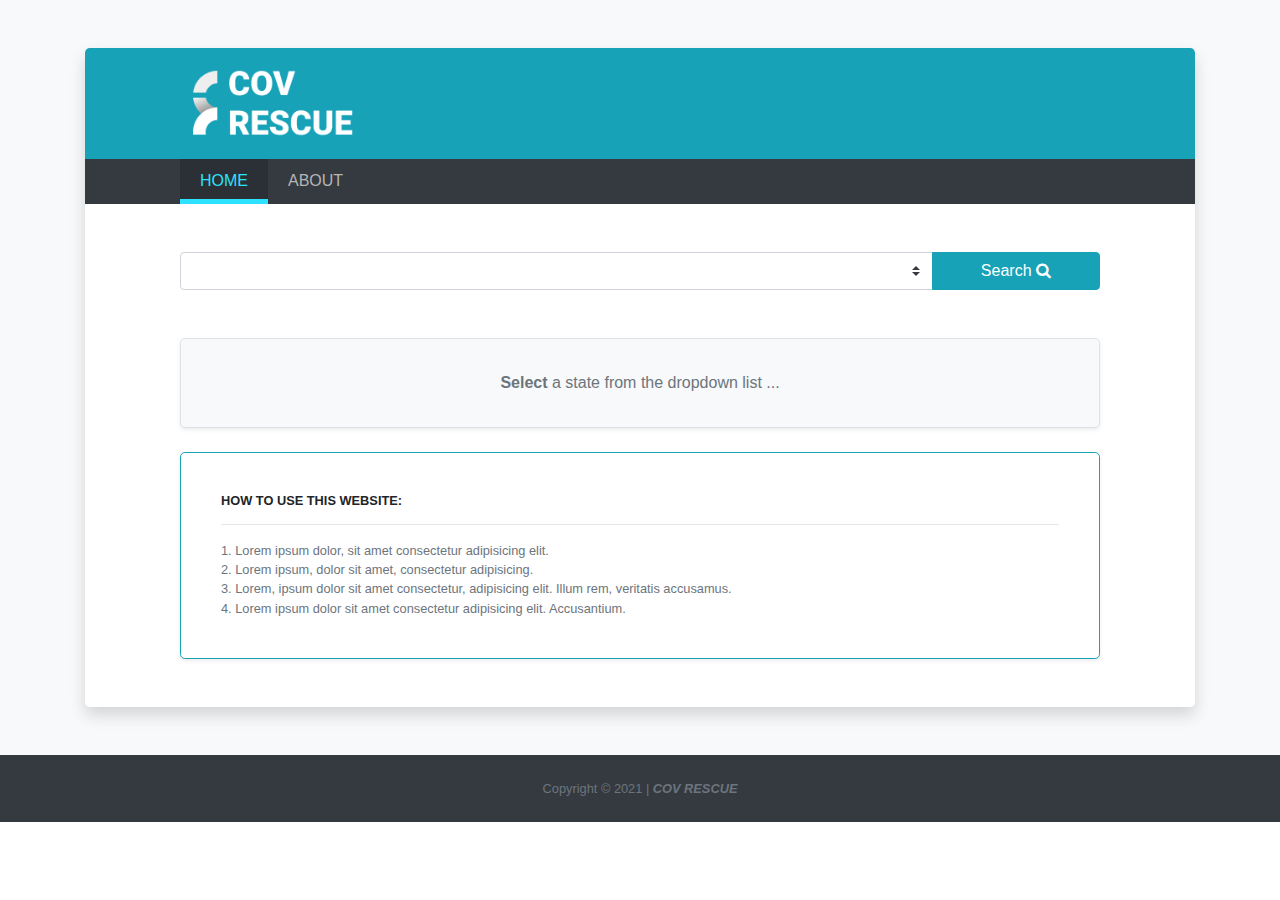
==== index.html @ 7d480d14 "first commit" ====
<!DOCTYPE html>
<html lang="en">
  <head>
    <meta charset="UTF-8" />
    <meta name="viewport" content="width=device-width, initial-scale=1.0" />
    <title>Cov Rescue</title>
    <!-- Bootstrap CSS -->
    <link rel="stylesheet" href="assets/css/bootstrap.min.css" />
    <!-- Custom CSS -->
    <link rel="stylesheet" href="assets/css/style.css" />
    <!-- Font Awesome CSS -->
    <link
      rel="stylesheet"
      href="https://stackpath.bootstrapcdn.com/font-awesome/4.7.0/css/font-awesome.min.css"
    />
    <!-- DataTables CSS -->
    <link
      rel="stylesheet"
      href="https://cdn.datatables.net/v/bs4/dt-1.10.24/datatables.min.css"
    />
  </head>
  <body>


    <div class="app bg-light py-md-5 py-3">
      <div class="container">
        <div class="bg-white rounded-lg shadow overflow-hidden">
          <header class="bg-info text-light py-3">
            <div class="container">
              <div class="row">
                <div class="col-lg-10 offset-lg-1">
                  <img
                    class="pl-lg-0 pl-3"
                    src="assets/imgs/logo-banner.png"
                    alt="cov rescue logo"
                    width="160"
                  />
                </div>
              </div>
            </div>
          </header>
          <!-- Header banner -->


          <div id="navbar" class="bg-dark">
            <div class="row">
              <div class="col-lg-10 offset-lg-1">
                <ul class="nav">
                  <li class="nav-item">
                    <button class="active">Home</button>
                  </li>
                  <li class="nav-item">
                    <button>About</button>
                  </li>
                </ul>
              </div>
            </div>
          </div>
          <!-- #navbar -->          


          <div class="app-body position-relative bg-white py-5 px-lg-0 px-3">
            <div class="row">
              <div class="col-lg-10 offset-lg-1">
                <form id="searchbar" class="mb-5">
                  <div class="input-group">
                    <select
                      class="custom-select"
                      id="selectStates"
                      name="selectInp"
                    ></select>
                    <div class="input-group-append">
                      <button class="btn btn-info px-md-5 px-2" type="submit">
                        Search <i class="fa fa-search"></i>
                      </button>
                    </div>
                  </div>
                </form>
                <!-- #searchbar -->
                <div
                  id="covid-tracker"
                  class="mb-4 p-md-4 p-3 bg-light border rounded-lg shadow-sm position-relative"
                >
                  <p class="m-0 p-2 text-secondary text-center">
                    <b>Select</b> a state from the dropdown list ...
                  </p>
                </div>
                <!-- #covid-tracker -->
                <div
                  id="covid-resources"
                  class="p-md-4 py-4 px-0 bg-white border border-info rounded-lg shadow-sm position-relative"
                >
                  <div class="p-3">
                    <h6 class="small text-uppercase">
                      <b>How to use this website:</b>
                    </h6>
                    <hr />
                    <ul class="small m-0 text-secondary list-unstyled">
                      <li>
                        1. Lorem ipsum dolor, sit amet consectetur adipisicing
                        elit.
                      </li>
                      <li>
                        2. Lorem ipsum, dolor sit amet, consectetur adipisicing.
                      </li>
                      <li>
                        3. Lorem, ipsum dolor sit amet consectetur, adipisicing
                        elit. Illum rem, veritatis accusamus.
                      </li>
                      <li>
                        4. Lorem ipsum dolor sit amet consectetur adipisicing
                        elit. Accusantium.
                      </li>
                    </ul>
                  </div>
                </div>
                <!-- #covid-resources -->
              </div>
            </div>
            <!-- row -->

            <!-- about Page -->
            <div id="abt-page" class="px-md-5 px-0">
              <div class="container">
                <h2 class="text-secondary font-weight-bold">ABOUT <span class="text-info">US</span></h2>
                <hr>
                <p class="text-secondary">Lorem ipsum, dolor sit amet consectetur, adipisicing elit. Unde sint reiciendis accusamus in fugiat esse magni ratione pariatur. Cupiditate vero rerum, quod, quibusdam modi nostrum facere! Voluptas eaque esse veniam nihil est, ut, iure ea, praesentium fugiat quia explicabo voluptatum error. Ipsam ducimus at officiis earum debitis doloribus accusantium, ullam.</p>
                <p class="text-secondary">Lorem ipsum dolor sit amet consectetur, adipisicing, elit. Fuga obcaecati non consectetur, deserunt sint in ipsam, tenetur. Necessitatibus mollitia voluptates ipsam sapiente ullam eligendi! Iusto voluptate, praesentium sapiente, nam animi aut, numquam quae necessitatibus quis eaque deleniti culpa rem natus, fuga libero. Maiores fugit quidem natus minima eius numquam, amet expedita sunt provident facere, ratione excepturi est officiis architecto dicta ullam corrupti voluptatem, possimus placeat itaque sapiente. Laudantium exercitationem eius fuga similique id, deleniti autem magnam blanditiis reprehenderit quisquam expedita.</p>
                <p class="text-secondary">Lorem ipsum dolor sit amet consectetur, adipisicing, elit. Fuga obcaecati non consectetur, deserunt sint in ipsam, tenetur. Necessitatibus mollitia voluptates ipsam sapiente ullam eligendi! Iusto voluptate, praesentium sapiente, nam animi aut, numquam quae necessitatibus quis eaque deleniti culpa rem natus, fuga libero. Maiores fugit quidem natus minima eius numquam, amet expedita sunt provident facere, ratione excepturi est officiis architecto dicta ullam corrupti voluptatem, possimus placeat itaque sapiente. Laudantium exercitationem eius fuga similique id, deleniti autem magnam blanditiis reprehenderit quisquam expedita.</p>
                <p class="text-secondary">Lorem ipsum dolor sit amet consectetur, adipisicing, elit. Fuga obcaecati non consectetur, deserunt sint in ipsam, tenetur. Necessitatibus mollitia voluptates ipsam sapiente ullam eligendi! Iusto voluptate, praesentium sapiente, nam animi aut, numquam quae necessitatibus quis eaque deleniti culpa rem natus, fuga libero. Maiores fugit quidem natus minima eius numquam, amet expedita sunt provident facere, ratione excepturi est officiis architecto dicta ullam corrupti voluptatem, possimus placeat itaque sapiente. Laudantium exercitationem eius fuga similique id, deleniti autem magnam blanditiis reprehenderit quisquam expedita.</p>
                <p class="text-secondary">Lorem ipsum dolor sit amet consectetur, adipisicing, elit. Fuga obcaecati non consectetur, deserunt sint in ipsam, tenetur. Necessitatibus mollitia voluptates ipsam sapiente ullam eligendi! Iusto voluptate, praesentium sapiente, nam animi aut, numquam quae necessitatibus quis eaque deleniti culpa rem natus, fuga libero. Maiores fugit quidem natus minima eius numquam, amet expedita sunt provident facere, ratione excepturi est officiis architecto dicta ullam corrupti voluptatem, possimus placeat itaque sapiente. Laudantium exercitationem eius fuga similique id, deleniti autem magnam blanditiis reprehenderit quisquam expedita.</p>
              </div>
            </div>
            <!-- about Page -->

          </div>
          <!-- app-body -->
        </div>
      </div>
    </div>

    <footer class="bg-dark py-4">
      <div class="container">
        <p class="m-0 text-center text-secondary small">
          Copyright &copy; 2021 | <b><i>COV RESCUE</i></b>
        </p>
      </div>
    </footer>

    <!-- JS, Popper.js, and jQuery -->
    <script src="assets/js/jquery.min.js"></script>
    <script src="assets/js/bootstrap.bundle.min.js"></script>
    <!-- DataTable JS -->
    <script src="https://cdn.datatables.net/v/bs4/dt-1.10.24/datatables.min.js"></script>
    <!-- Custom JS -->
    <script src="assets/js/main.js"></script>
  </body>
</html>
---- assets/css/style.css ----
.rounded-xl{
  border-radius: 10px;
}
.shadow-sm-dark{
  box-shadow: 0 4px 6px rgba(0,0,0,0.1);
}



/*Navbar*/
#navbar button{
  background-color: transparent;
  border: none;
  outline: none;
  color: #b5b5b5;
  padding: 10px 20px 6px 20px;
  text-transform: uppercase;
  font-weight: light;
  border-bottom: 5px solid transparent;
  transition: 0.25s;
}
#navbar button:hover,
#navbar button.active{
  color: #2ce2ff;
  border-bottom-color: #2ce2ff;
  background: #2a3035;
}
/*about page*/
#abt-page{
  display: none;
  position: absolute;
  top: 0;
  left: 0;
  width: 100%;
  height: 100%;
  overflow: auto;
  padding: 50px 0;
  background-color: #fff;
  z-index: 500;
}


/*Covid Tracker*/
.heading{
  top: 0;
  left: 0;
  z-index: 150;
}
.heading .heading-text{
  margin: 0;
  background: #17a2b8;
  color: #dffbff;
  border-radius: 0 0 6px 6px;
}


/*DataTables*/
.app-body .dataTables_wrapper{
  padding-top: 40px;
}
table tbody tr td:first-child{
  font-weight: bold;
  color: #555;
}
.page-item.active .page-link{
  background-color: var(--info);
  border-color: var(--info);
}
.page-link{
  color: #128294;
}
.page-link:hover{
  color: #0c5663;
}
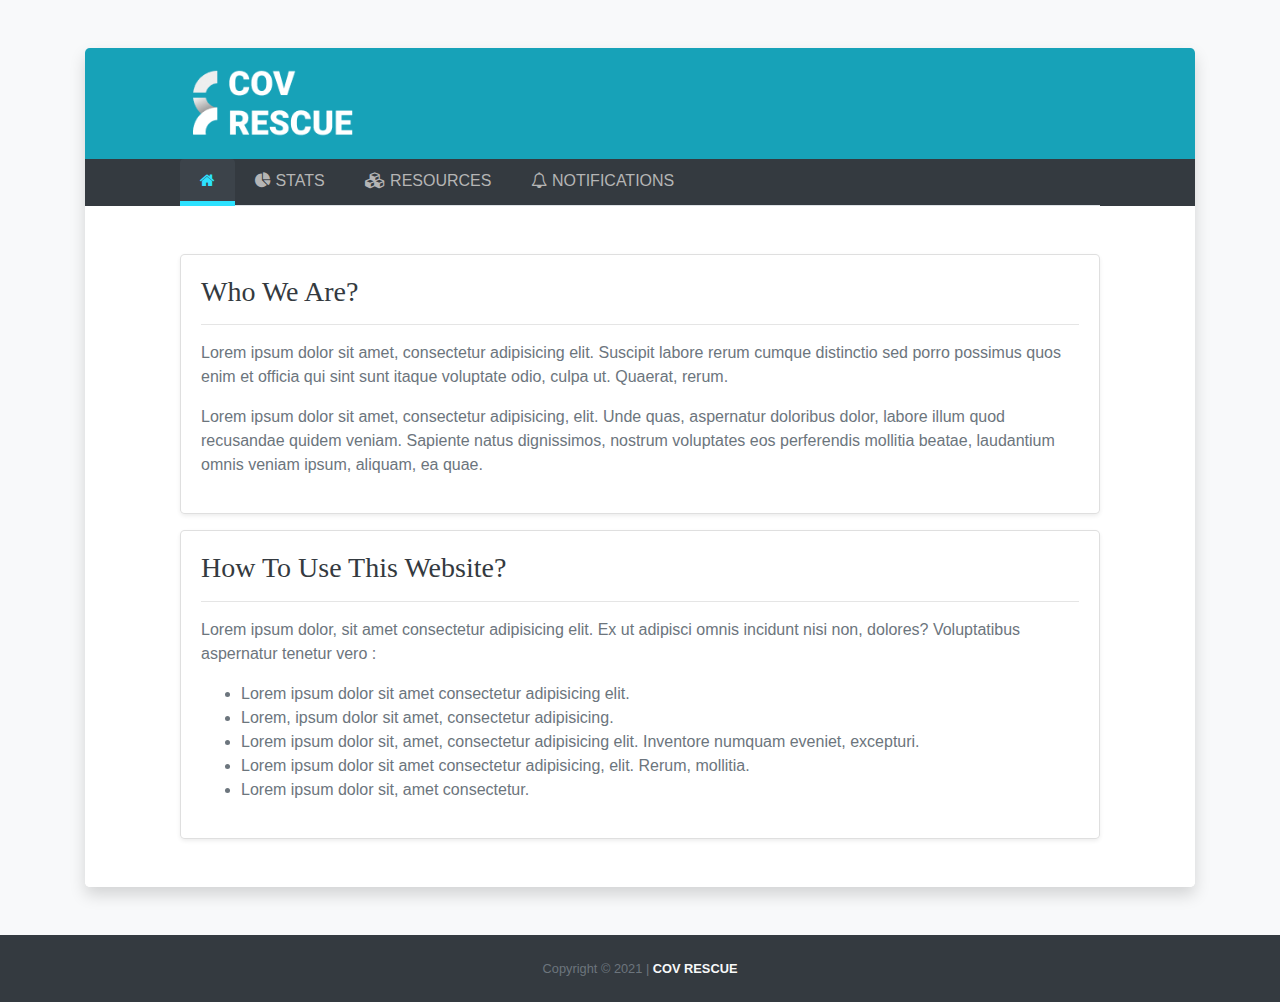
==== commit 69451327: "kind of complete" ====
--- a/index.html
+++ b/index.html
@@ -25,6 +25,8 @@
     <div class="app bg-light py-md-5 py-3">
       <div class="container">
         <div class="bg-white rounded-lg shadow overflow-hidden">
+
+
           <header class="bg-info text-light py-3">
             <div class="container">
               <div class="row">
@@ -45,104 +47,239 @@
           <div id="navbar" class="bg-dark">
             <div class="row">
               <div class="col-lg-10 offset-lg-1">
-                <ul class="nav">
-                  <li class="nav-item">
-                    <button class="active">Home</button>
-                  </li>
-                  <li class="nav-item">
-                    <button>About</button>
+                <ul class="nav nav-tabs">
+                  <li class="nav-item">
+                    <a class="nav-link active" data-toggle="tab" href="#home"><i class="fa fa-home"></i></a>
+                  </li>
+                  <li class="nav-item">
+                    <a class="nav-link" data-toggle="tab" href="#stats"><i class="fa fa-pie-chart"></i> Stats</a>
+                  </li>
+                  <li class="nav-item">
+                    <a class="nav-link" data-toggle="tab" href="#resources"><i class="fa fa-cubes"></i> Resources</a>
+                  </li>
+                  <li class="nav-item">
+                    <a class="nav-link" data-toggle="tab" href="#notifications"><i class="fa fa-bell-o"></i> Notifications</a>
                   </li>
                 </ul>
               </div>
             </div>
           </div>
-          <!-- #navbar -->          
-
-
-          <div class="app-body position-relative bg-white py-5 px-lg-0 px-3">
+          <!-- #navbar -->                  
+
+
+          <div class="app-body bg-white py-5 px-lg-0 px-3">
             <div class="row">
               <div class="col-lg-10 offset-lg-1">
-                <form id="searchbar" class="mb-5">
-                  <div class="input-group">
-                    <select
-                      class="custom-select"
-                      id="selectStates"
-                      name="selectInp"
-                    ></select>
-                    <div class="input-group-append">
-                      <button class="btn btn-info px-md-5 px-2" type="submit">
-                        Search <i class="fa fa-search"></i>
-                      </button>
-                    </div>
-                  </div>
-                </form>
-                <!-- #searchbar -->
-                <div
-                  id="covid-tracker"
-                  class="mb-4 p-md-4 p-3 bg-light border rounded-lg shadow-sm position-relative"
-                >
-                  <p class="m-0 p-2 text-secondary text-center">
-                    <b>Select</b> a state from the dropdown list ...
-                  </p>
+
+
+
+                <div class="tab-content">
+                  <div class="tab-pane fade show active" id="home">
+                    <div class="card mb-3 rounded-lg shadow-sm">
+                      <div class="card-body">
+                        <h3 class="text-dark ff-serif">Who We Are?</h3>
+                        <hr>
+                        <p class="text-secondary">Lorem ipsum dolor sit amet, consectetur adipisicing elit. Suscipit labore rerum cumque distinctio sed porro possimus quos enim et officia qui sint sunt itaque voluptate odio, culpa ut. Quaerat, rerum.</p>
+                        <p class="text-secondary">Lorem ipsum dolor sit amet, consectetur adipisicing, elit. Unde quas, aspernatur doloribus dolor, labore illum quod recusandae quidem veniam. Sapiente natus dignissimos, nostrum voluptates eos perferendis mollitia beatae, laudantium omnis veniam ipsum, aliquam, ea quae.</p>
+                      </div>
+                    </div>
+                    <!-- card mb-3 -->
+                    <div class="card rounded-lg shadow-sm">
+                      <div class="card-body">
+                        <h3 class="text-dark ff-serif">How To Use This Website?</h3>
+                        <hr>
+                        <p class="text-secondary">Lorem ipsum dolor, sit amet consectetur adipisicing elit. Ex ut adipisci omnis incidunt nisi non, dolores? Voluptatibus aspernatur tenetur vero :</p>
+                        <ul class="text-secondary">
+                          <li>Lorem ipsum dolor sit amet consectetur adipisicing elit.</li>
+                          <li>Lorem, ipsum dolor sit amet, consectetur adipisicing.</li>
+                          <li>Lorem ipsum dolor sit, amet, consectetur adipisicing elit. Inventore numquam eveniet, excepturi.</li>
+                          <li>Lorem ipsum dolor sit amet consectetur adipisicing, elit. Rerum, mollitia.</li>
+                          <li>Lorem ipsum dolor sit, amet consectetur.</li>
+                        </ul>
+                      </div>
+                    </div>
+                  </div>
+                  <!-- HOME tab-pane fade -->
+
+                  <div class="tab-pane fade" id="stats">
+                    <form id="stats-form" class="mb-5">
+                      <div class="input-group">
+                        <select class="custom-select" name="selectInp"></select>
+                        <div class="input-group-append">
+                          <button class="btn btn-info px-md-5 px-2" type="submit">Search <i class="fa fa-search"></i></button>
+                        </div>
+                      </div>
+                    </form>
+                    <!-- #stats-form -->
+
+                    <div id="states-tracker" class="mb-4 p-md-4 p-3 bg-light border border-info rounded-lg shadow-sm position-relative">
+                      <p class="m-0 p-2 text-secondary text-center">
+                        <b>Select</b> a state from the dropdown list ...
+                      </p>
+                    </div>
+                    <!-- #states-tracker -->
+
+                    <div id="district-tracker" class="p-md-4 py-4 px-0 bg-white border border-info rounded-lg shadow-sm position-relative">
+                      <!-- fun loading stuff card -->
+                      <div class="card border-0 bg-transparent">
+                        <div class="card-body">
+                          <div class="wrapper">
+                            <p class="text-center">
+                              <span class="d-inline-block rounded-lg w-50 py-4 animate"></span>
+                            </p>
+                            <p class="py-3 animate" style="height: 30px"></p>
+                            <p class="d-flex mb-0">
+                              <span class="m-2 d-block py-2 animate" style="flex: 1;"></span>
+                              <span class="m-2 d-block py-2 animate" style="flex: 1;"></span>
+                              <span class="m-2 d-block py-2 animate" style="flex: 1;"></span>
+                              <span class="m-2 d-block py-2 animate" style="flex: 1;"></span>
+                            </p>
+                            <p class="d-flex m-0">
+                              <span class="m-2 d-block py-2 animate" style="flex: 1;"></span>
+                              <span class="m-2 d-block py-2 animate" style="flex: 1;"></span>
+                              <span class="m-2 d-block py-2 animate" style="flex: 1;"></span>
+                              <span class="m-2 d-block py-2 animate" style="flex: 1;"></span>
+                            </p>
+                          </div>
+                        </div>
+                      </div>
+                      <!-- card -->
+                    </div>
+                    <!-- #district-tracker -->
+                  </div>
+                  <!-- STATS tab-pane fade -->
+
+                  <div class="tab-pane fade" id="resources">
+                    <div id="med-colleges" class="mb-4 p-md-4 py-4 px-0 bg-white border border-info rounded-lg shadow-sm position-relative">
+                      <div class="heading position-absolute w-100 d-flex justify-content-center">
+                        <h5 class="heading-text py-2 px-4">Hospital - Medical Colleges</h5>
+                      </div>
+                      <table class="table table-bordered table-hover table-responsive-xl w-100 small">
+                        <thead class="thead-dark">
+                          <tr>
+                            <th>State</th>
+                            <th>Name of Hospital</th>
+                            <th>City</th>
+                            <th>Ownership</th>
+                            <th>Admission Capacity</th>
+                            <th>Hospital beds</th>
+                          </tr>
+                        </thead>
+                        <tfoot class="thead-dark">
+                          <tr>
+                            <th>State</th>
+                            <th>Name of Hospital</th>
+                            <th>City</th>
+                            <th>Ownership</th>
+                            <th>Admission Capacity</th>
+                            <th>Hospital beds</th>
+                          </tr>
+                        </tfoot>
+                      </table>
+                    </div>
+                    <!-- #med-colleges -->
+
+                    <div id="hospital-beds" class="mb-4 p-md-4 py-4 px-0 bg-white border border-info rounded-lg shadow-sm position-relative">
+                      <div class="heading position-absolute w-100 d-flex justify-content-center">
+                        <h5 class="heading-text py-2 px-4">Hospital - Beds Details</h5>
+                      </div>
+                      <table class="table table-bordered table-hover table-responsive-xl w-100 small">
+                        <thead class="thead-dark">
+                          <tr>
+                            <th>State</th>
+                            <th>Rural Hospitals</th>
+                            <th>Rural Beds</th>
+                            <th>Urban Hospitals</th>
+                            <th>Urban Beds</th>
+                            <th>Total Hospitals</th>
+                            <th>Total Beds</th>
+                            <th>As On</th>
+                          </tr>
+                        </thead>
+                        <tfoot class="thead-dark">
+                          <tr>
+                            <th>State</th>
+                            <th>Rural Hospitals</th>
+                            <th>Rural Beds</th>
+                            <th>Urban Hospitals</th>
+                            <th>Urban Beds</th>
+                            <th>Total Hospitals</th>
+                            <th>Total Beds</th>
+                            <th>As On</th>
+                          </tr>
+                        </tfoot>
+                      </table>
+                    </div>
+                    <!-- #hospitals -->
+
+                    <div id="contacts" class="mb-4 p-md-4 py-4 px-0 bg-white border border-info rounded-lg shadow-sm position-relative">
+                      <div class="heading position-absolute w-100 d-flex justify-content-center">
+                        <h5 class="heading-text py-2 px-4">Important Contacts</h5>
+                      </div>
+                      <table class="table table-bordered table-hover table-responsive-xl w-100 small">
+                        <thead class="thead-dark">
+                          <tr>
+                            <th>State</th>
+                            <th>Emergency Helpline Number</th>
+                          </tr>
+                        </thead>
+                        <tfoot class="thead-dark">
+                          <tr>
+                            <th>State</th>
+                            <th>Emergency Helpline Number</th>
+                          </tr>
+                        </tfoot>
+                      </table>
+                    </div>
+                    <!-- #contacts -->
+                  </div>
+                  <!-- RESOURCES tab-pane fade -->
+
+                  <div class="tab-pane fade" id="notifications">
+                    <div class="mb-4 p-md-4 py-4 px-0 bg-white border border-info rounded-lg shadow-sm position-relative">
+                      <div class="heading position-absolute w-100 d-flex justify-content-center">
+                        <h5 class="heading-text py-2 px-4">Important Notices</h5>
+                      </div>
+                      <table class="table table-bordered table-hover table-responsive-xl w-100 small">
+                        <thead class="thead-dark">
+                          <tr>
+                            <th><i class="fa fa-slack"></i></th>
+                            <th>Date</th>
+                            <th>Title</th>
+                            <th>Link</th>
+                          </tr>
+                        </thead>
+                        <tfoot class="thead-dark">
+                          <tr>
+                            <th><i class="fa fa-slack"></i></th>
+                            <th>Date</th>
+                            <th>Title</th>
+                            <th>Link</th>
+                          </tr>
+                        </tfoot>
+                      </table>
+                    </div>
+                  </div>
+                  <!-- NOTIFICATIONS tab-pane fade -->
                 </div>
-                <!-- #covid-tracker -->
-                <div
-                  id="covid-resources"
-                  class="p-md-4 py-4 px-0 bg-white border border-info rounded-lg shadow-sm position-relative"
-                >
-                  <div class="p-3">
-                    <h6 class="small text-uppercase">
-                      <b>How to use this website:</b>
-                    </h6>
-                    <hr />
-                    <ul class="small m-0 text-secondary list-unstyled">
-                      <li>
-                        1. Lorem ipsum dolor, sit amet consectetur adipisicing
-                        elit.
-                      </li>
-                      <li>
-                        2. Lorem ipsum, dolor sit amet, consectetur adipisicing.
-                      </li>
-                      <li>
-                        3. Lorem, ipsum dolor sit amet consectetur, adipisicing
-                        elit. Illum rem, veritatis accusamus.
-                      </li>
-                      <li>
-                        4. Lorem ipsum dolor sit amet consectetur adipisicing
-                        elit. Accusantium.
-                      </li>
-                    </ul>
-                  </div>
-                </div>
-                <!-- #covid-resources -->
+                <!-- tab-content -->
               </div>
+              <!-- col-lg-10 offset-lg-1 -->
             </div>
             <!-- row -->
-
-            <!-- about Page -->
-            <div id="abt-page" class="px-md-5 px-0">
-              <div class="container">
-                <h2 class="text-secondary font-weight-bold">ABOUT <span class="text-info">US</span></h2>
-                <hr>
-                <p class="text-secondary">Lorem ipsum, dolor sit amet consectetur, adipisicing elit. Unde sint reiciendis accusamus in fugiat esse magni ratione pariatur. Cupiditate vero rerum, quod, quibusdam modi nostrum facere! Voluptas eaque esse veniam nihil est, ut, iure ea, praesentium fugiat quia explicabo voluptatum error. Ipsam ducimus at officiis earum debitis doloribus accusantium, ullam.</p>
-                <p class="text-secondary">Lorem ipsum dolor sit amet consectetur, adipisicing, elit. Fuga obcaecati non consectetur, deserunt sint in ipsam, tenetur. Necessitatibus mollitia voluptates ipsam sapiente ullam eligendi! Iusto voluptate, praesentium sapiente, nam animi aut, numquam quae necessitatibus quis eaque deleniti culpa rem natus, fuga libero. Maiores fugit quidem natus minima eius numquam, amet expedita sunt provident facere, ratione excepturi est officiis architecto dicta ullam corrupti voluptatem, possimus placeat itaque sapiente. Laudantium exercitationem eius fuga similique id, deleniti autem magnam blanditiis reprehenderit quisquam expedita.</p>
-                <p class="text-secondary">Lorem ipsum dolor sit amet consectetur, adipisicing, elit. Fuga obcaecati non consectetur, deserunt sint in ipsam, tenetur. Necessitatibus mollitia voluptates ipsam sapiente ullam eligendi! Iusto voluptate, praesentium sapiente, nam animi aut, numquam quae necessitatibus quis eaque deleniti culpa rem natus, fuga libero. Maiores fugit quidem natus minima eius numquam, amet expedita sunt provident facere, ratione excepturi est officiis architecto dicta ullam corrupti voluptatem, possimus placeat itaque sapiente. Laudantium exercitationem eius fuga similique id, deleniti autem magnam blanditiis reprehenderit quisquam expedita.</p>
-                <p class="text-secondary">Lorem ipsum dolor sit amet consectetur, adipisicing, elit. Fuga obcaecati non consectetur, deserunt sint in ipsam, tenetur. Necessitatibus mollitia voluptates ipsam sapiente ullam eligendi! Iusto voluptate, praesentium sapiente, nam animi aut, numquam quae necessitatibus quis eaque deleniti culpa rem natus, fuga libero. Maiores fugit quidem natus minima eius numquam, amet expedita sunt provident facere, ratione excepturi est officiis architecto dicta ullam corrupti voluptatem, possimus placeat itaque sapiente. Laudantium exercitationem eius fuga similique id, deleniti autem magnam blanditiis reprehenderit quisquam expedita.</p>
-                <p class="text-secondary">Lorem ipsum dolor sit amet consectetur, adipisicing, elit. Fuga obcaecati non consectetur, deserunt sint in ipsam, tenetur. Necessitatibus mollitia voluptates ipsam sapiente ullam eligendi! Iusto voluptate, praesentium sapiente, nam animi aut, numquam quae necessitatibus quis eaque deleniti culpa rem natus, fuga libero. Maiores fugit quidem natus minima eius numquam, amet expedita sunt provident facere, ratione excepturi est officiis architecto dicta ullam corrupti voluptatem, possimus placeat itaque sapiente. Laudantium exercitationem eius fuga similique id, deleniti autem magnam blanditiis reprehenderit quisquam expedita.</p>
-              </div>
-            </div>
-            <!-- about Page -->
-
           </div>
           <!-- app-body -->
         </div>
+        <!-- bg-white rounded-lg shadow overflow-hidden -->
       </div>
+      <!-- container -->
     </div>
+    <!-- app -->
 
     <footer class="bg-dark py-4">
       <div class="container">
         <p class="m-0 text-center text-secondary small">
-          Copyright &copy; 2021 | <b><i>COV RESCUE</i></b>
+          Copyright &copy; 2021 | <span class="font-weight-bold text-light">COV RESCUE</span>
         </p>
       </div>
     </footer>
--- a/assets/css/style.css
+++ b/assets/css/style.css
@@ -1,42 +1,75 @@
+/* ------ Utilities -------*/
 .rounded-xl{
   border-radius: 10px;
 }
 .shadow-sm-dark{
   box-shadow: 0 4px 6px rgba(0,0,0,0.1);
 }
+.ff-serif{
+  font-family: serif;
+}
+/* ---------  DOPE Loading Animation ---------*/
+/* wrap divs inside of this if you want */
+/* them to load into the page slowly */
+.wrapper{
+  opacity: 0;
+  animation: fullView 1.0s forwards linear;
+}
+@keyframes fullView{
+  100%{
+    opacity: 1;
+  }
+}
+/* .animate class to give loading animation */
+.animate {
+  animation : shimmer 2s infinite linear;
+  background: linear-gradient(to right, #eff1f3 4%, #e2e2e2 25%, #eff1f3 36%);
+  background-size: 1000px 100%;
+}
+@keyframes shimmer {
+  0% {
+    background-position: -1000px 0;
+  }
+  100% {
+    background-position: 1000px 0;
+  }
+}
 
 
 
+/* =============== CUSTOM CSS ===============*/
+
 /*Navbar*/
-#navbar button{
+#navbar .nav-link{
   background-color: transparent;
   border: none;
   outline: none;
   color: #b5b5b5;
-  padding: 10px 20px 6px 20px;
+  padding: 10px 20px 8px 20px;
   text-transform: uppercase;
   font-weight: light;
   border-bottom: 5px solid transparent;
   transition: 0.25s;
 }
-#navbar button:hover,
-#navbar button.active{
+#navbar .nav-link:hover{
+  color: #fff;
+  border-bottom-color: #656f79;
+  background: #3c434a;
+}
+#navbar .nav-link.active{
   color: #2ce2ff;
   border-bottom-color: #2ce2ff;
-  background: #2a3035;
+  background: #3c434a;
 }
-/*about page*/
-#abt-page{
-  display: none;
-  position: absolute;
-  top: 0;
-  left: 0;
-  width: 100%;
-  height: 100%;
-  overflow: auto;
-  padding: 50px 0;
-  background-color: #fff;
-  z-index: 500;
+
+@media (max-width: 425px){
+  #navbar .nav{
+    font-size: 0.8rem;
+  }
+  #navbar .nav .nav-link{
+    padding: 6px 10px;
+    border-bottom-width: 3px;
+  }
 }
 
 
@@ -51,6 +84,7 @@
   background: #17a2b8;
   color: #dffbff;
   border-radius: 0 0 6px 6px;
+  font-family: serif;
 }
 
 
